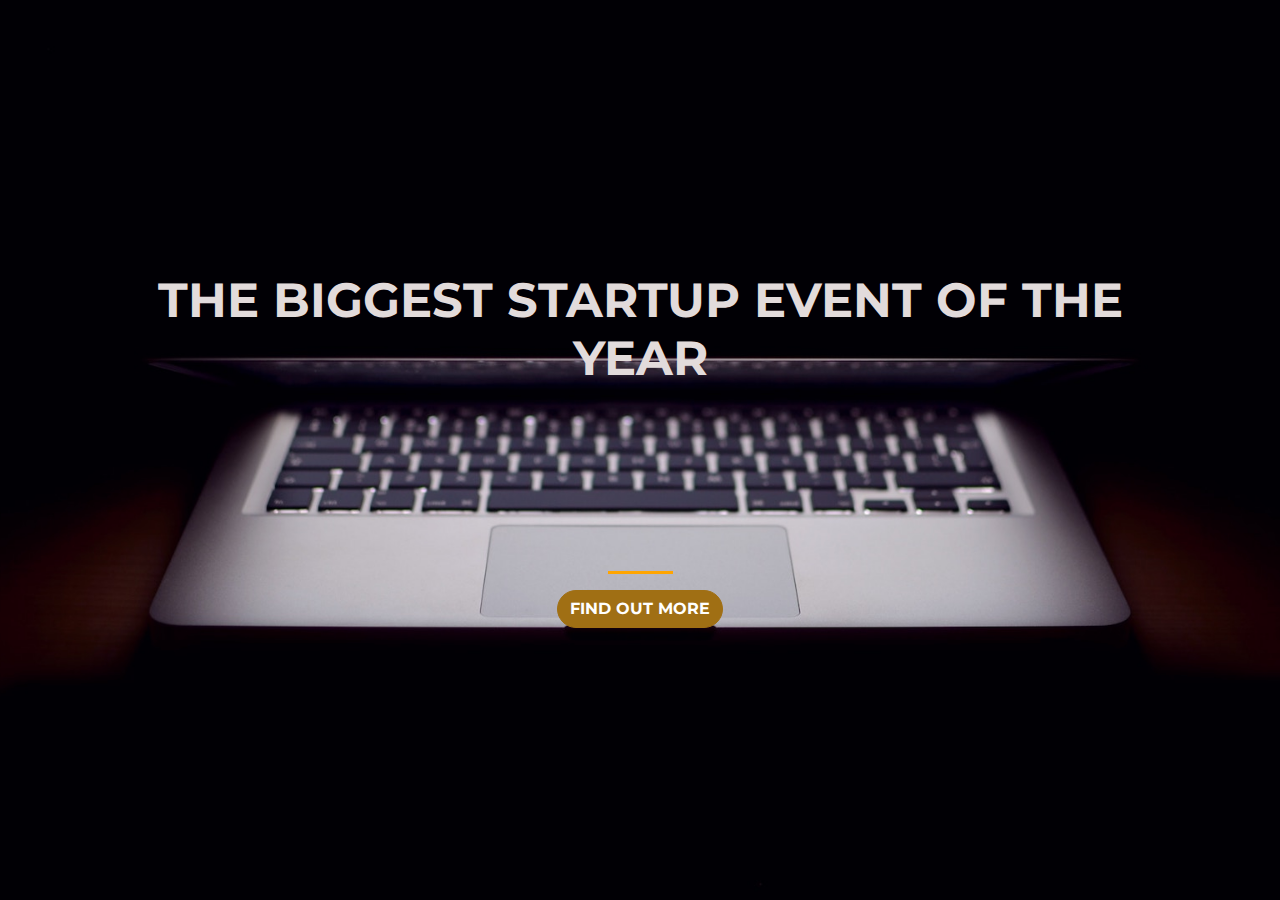
==== index.html @ 517f9e6c "Add files via upload" ====
<!DOCTYPE html>
<html>
    <head>
        <title>Startup</title>

        <!-- Required meta tags -->
        <meta charset="utf-8" />
        <meta
            name="viewport"
            content="width=device-width, initial-scale=1, shrink-to-fit=no"
        />

        <!-- Google Fonts -->
        <link
            href="https://fonts.googleapis.com/css?family=Montserrat"
            rel="stylesheet"
        />

        <!-- Bootstrap CSS from a CDN. This way you don't have to include the bootstrap file yourself -->
        <link
            rel="stylesheet"
            href="https://stackpath.bootstrapcdn.com/bootstrap/4.3.1/css/bootstrap.min.css"
            integrity="sha384-ggOyR0iXCbMQv3Xipma34MD+dH/1fQ784/j6cY/iJTQUOhcWr7x9JvoRxT2MZw1T"
            crossorigin="anonymous"
        />

        <!-- Your own stylesheet -->
        <link rel="stylesheet" type="text/css" href="style.css" />
    </head>

    <body>
      <div class="container d-flex align-items-center h-100">

        <div class="row">

          <header class="text-center col-12">
        <h1 class="text-uppercase"><strong>The biggest startup event of the year</strong></strong></h1>
          </header>
          <div class="buffer col-12">

          </div>
          <section class="text-center col-12">
        <hr>

        <a href="HD FALLBACK SHEET - AUTO VERSION/HELPDESK_FALLBACK_SHEET.html"><button class="btn btn-info btn-xl">Find out more</button></a>
          </section>
        </div>

      </div>
    </body>

    <script src="script.js"></script>
</html>
---- style.css ----
body,
html {
    width: 100%;
    height: 100%;
    font-family: "Montserrat", sans-serif;
    background: url(header.jpg) no-repeat center center fixed;
    -webkit-background-size: cover;
    -moz-background-size: cover;
    -o-background-size: cover;
    background-size: cover;
}

h1 {
    font-size: 3rem;
    color: #e2dbdb;
}

.btn {
    font-weight: 700;
    border-radius: 300px;
    text-transform: uppercase;
}

.btn-info {
    background-color: rgb(160, 111, 20);
    border-color: rgb(160, 111, 20);
}

.btn-info:hover {
    background-color: green;
    border-color: green;
    /* border-width: 4px; */
    /* text-transform: underline; */
}

/* .btn-xl {
    background: rgb(31, 98, 45);
} */

hr {
    border-color: orange;
    border-width: 3px;
    max-width: 65px;
}
/* 
header {
    margin: 20%;
} */

.buffer {
    height: 10rem;
}

/* .buffer:hover {
    height: 1rem;
} */
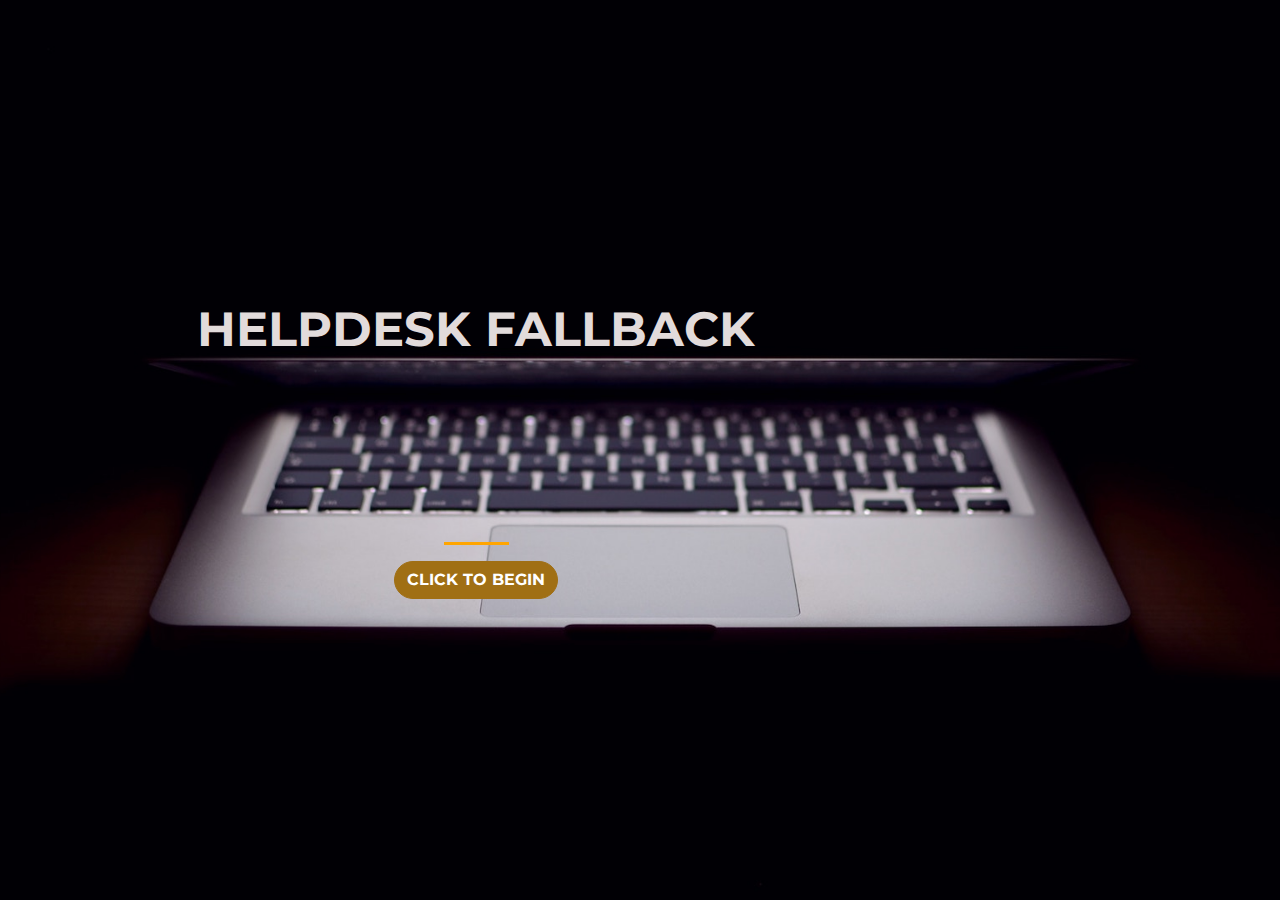
==== commit 264fe473: "Update index.html" ====
--- a/index.html
+++ b/index.html
@@ -1,7 +1,7 @@
 <!DOCTYPE html>
 <html>
     <head>
-        <title>Startup</title>
+        <title>HELPDESK FALLBACK</title>
 
         <!-- Required meta tags -->
         <meta charset="utf-8" />
@@ -34,7 +34,7 @@
         <div class="row">
 
           <header class="text-center col-12">
-        <h1 class="text-uppercase"><strong>The biggest startup event of the year</strong></strong></h1>
+              <h1 class="text-uppercase"><strong>HELPDESK FALLBACK</strong></h1>
           </header>
           <div class="buffer col-12">
 
@@ -42,7 +42,7 @@
           <section class="text-center col-12">
         <hr>
 
-        <a href="HD FALLBACK SHEET - AUTO VERSION/HELPDESK_FALLBACK_SHEET.html"><button class="btn btn-info btn-xl">Find out more</button></a>
+       <a href="HD FALLBACK SHEET - AUTO VERSION/HELPDESK_FALLBACK_SHEET.html"><button class="btn btn-info btn-xl">CLICK TO BEGIN</button></a>
           </section>
         </div>
 
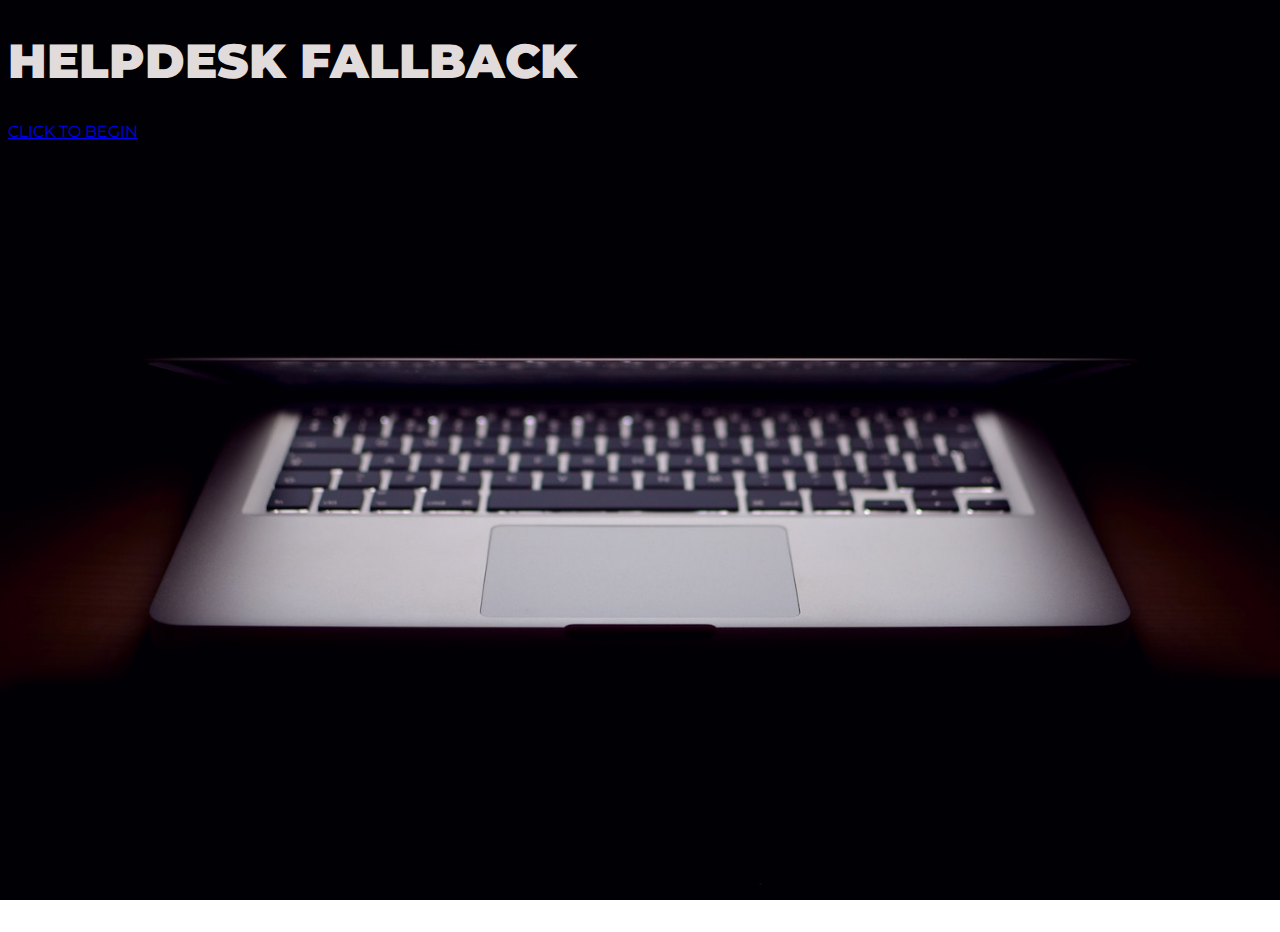
==== commit 027be776: "Update index.html" ====
--- a/index.html
+++ b/index.html
@@ -1,53 +1,24 @@
 <!DOCTYPE html>
 <html>
-    <head>
-        <title>HELPDESK FALLBACK</title>
-
-        <!-- Required meta tags -->
-        <meta charset="utf-8" />
-        <meta
-            name="viewport"
-            content="width=device-width, initial-scale=1, shrink-to-fit=no"
-        />
-
-        <!-- Google Fonts -->
-        <link
-            href="https://fonts.googleapis.com/css?family=Montserrat"
-            rel="stylesheet"
-        />
-
-        <!-- Bootstrap CSS from a CDN. This way you don't have to include the bootstrap file yourself -->
-        <link
-            rel="stylesheet"
-            href="https://stackpath.bootstrapcdn.com/bootstrap/4.3.1/css/bootstrap.min.css"
-            integrity="sha384-ggOyR0iXCbMQv3Xipma34MD+dH/1fQ784/j6cY/iJTQUOhcWr7x9JvoRxT2MZw1T"
-            crossorigin="anonymous"
-        />
-
-        <!-- Your own stylesheet -->
-        <link rel="stylesheet" type="text/css" href="style.css" />
-    </head>
-
-    <body>
-      <div class="container d-flex align-items-center h-100">
-
-        <div class="row">
-
-          <header class="text-center col-12">
-              <h1 class="text-uppercase"><strong>HELPDESK FALLBACK</strong></h1>
-          </header>
-          <div class="buffer col-12">
-
-          </div>
-          <section class="text-center col-12">
-        <hr>
-
-       <a href="HD FALLBACK SHEET - AUTO VERSION/HELPDESK_FALLBACK_SHEET.html"><button class="btn btn-info btn-xl">CLICK TO BEGIN</button></a>
-          </section>
+<head>
+<title>HELPDESK FALLBACK</title>
+<meta charset="utf-8" />
+<meta name="viewport" content="width=device-width, initial-scale=1, shrink-to-fit=no" />
+<link href="https://fonts.googleapis.com/css?family=Montserrat" rel="stylesheet" />
+<link rel="stylesheet" type="text/css" href="style.css" />
+</head>
+<body>
+  <div class="spacer1">
+   </div>
+    <div class="frontpage">
+     <h1><strong>HELPDESK FALLBACK</strong></h1>
+      <div class="spacer2">
+       </div>
+      <div>
+     <div class="frontbutton">
+      <a href="HD FALLBACK SHEET - AUTO VERSION/HELPDESK_FALLBACK_SHEET.html">CLICK TO BEGIN</a>
         </div>
-
-      </div>
+       </div>
+       </div>
     </body>
-
-    <script src="script.js"></script>
 </html>
